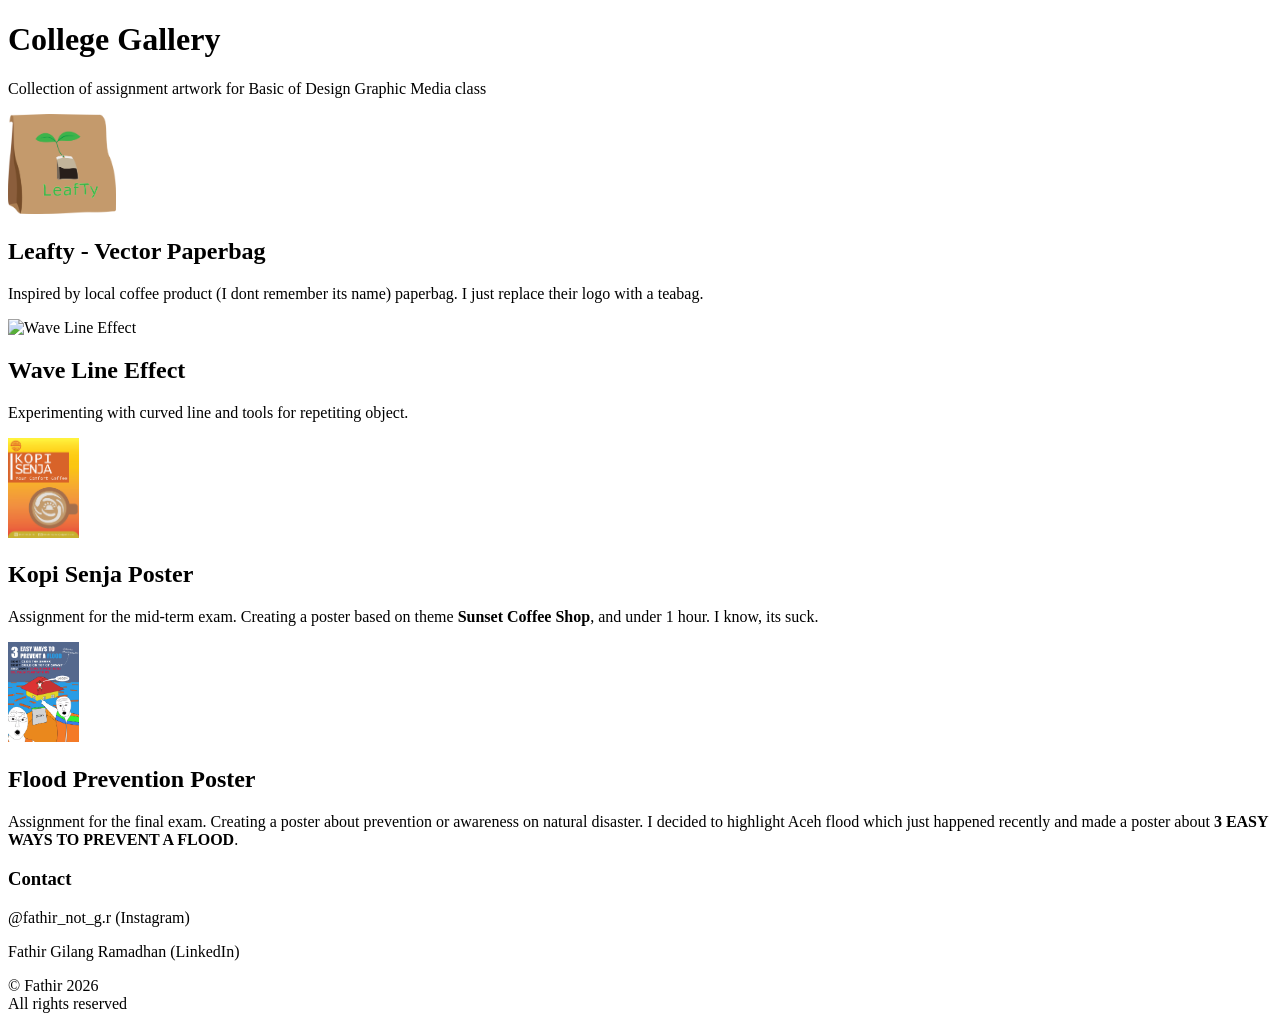
==== src/index.html @ f3ea7d9a "Fill index.html and Add Images" ====
<!DOCTYPE html>
<html lang="en">
<head>
	<meta charset="UTF-8">
	<meta name="viewport" content="width=device-width, initial-scale=1.0">
	<title>Gallery</title>
</head>
<body>
	<head>
		<h1>College Gallery</h1>
		<p>Collection of assignment artwork for Basic of Design Graphic Media class</p>
	</head>
	<main>
		<section>
			<img src="/image/Vector Paperbag (Transparent).png" alt="Vector Paperbag" height="100rem">
			<h2>Leafty - Vector Paperbag</h2>
			<p>Inspired by local coffee product (I dont remember its name) paperbag. I just replace their logo with a teabag.</p>
		</section>
		<section>
			<img src="/image/Wave Line Effect.jpg" alt="Wave Line Effect" height="100rem">
			<h2>Wave Line Effect</h2>
			<p>Experimenting with curved line and tools for repetiting object.</p>
		</section>
		<section>
			<img src="/image/Kopi Senja.jpg" alt="Kopi Senja Poster" height="100rem">
			<h2>Kopi Senja Poster</h2>
			<p>Assignment for the mid-term exam. Creating a poster based on theme <strong>Sunset Coffee Shop</strong>, and under 1 hour. I know, its suck.</p>
		</section>
		<section>
			<img src="/image/Poster Banjir.jpg" alt="Flood Prevention Poster" height="100rem">
			<h2>Flood Prevention Poster</h2>
			<p>Assignment for the final exam. Creating a poster about prevention or awareness on natural disaster. I decided to highlight Aceh flood which just happened recently and made a poster about <strong>3 EASY WAYS TO PREVENT A FLOOD</strong>.</p>
		</section>
	</main>
	<footer>
		<h3>Contact</h3>
		<div>
			<p>@fathir_not_g.r (Instagram)</p>
			<p>Fathir Gilang Ramadhan (LinkedIn)</p>
		</div>
		<p>&copy; Fathir 2026<br>All rights reserved</p>
	</footer>
</body>
</html>
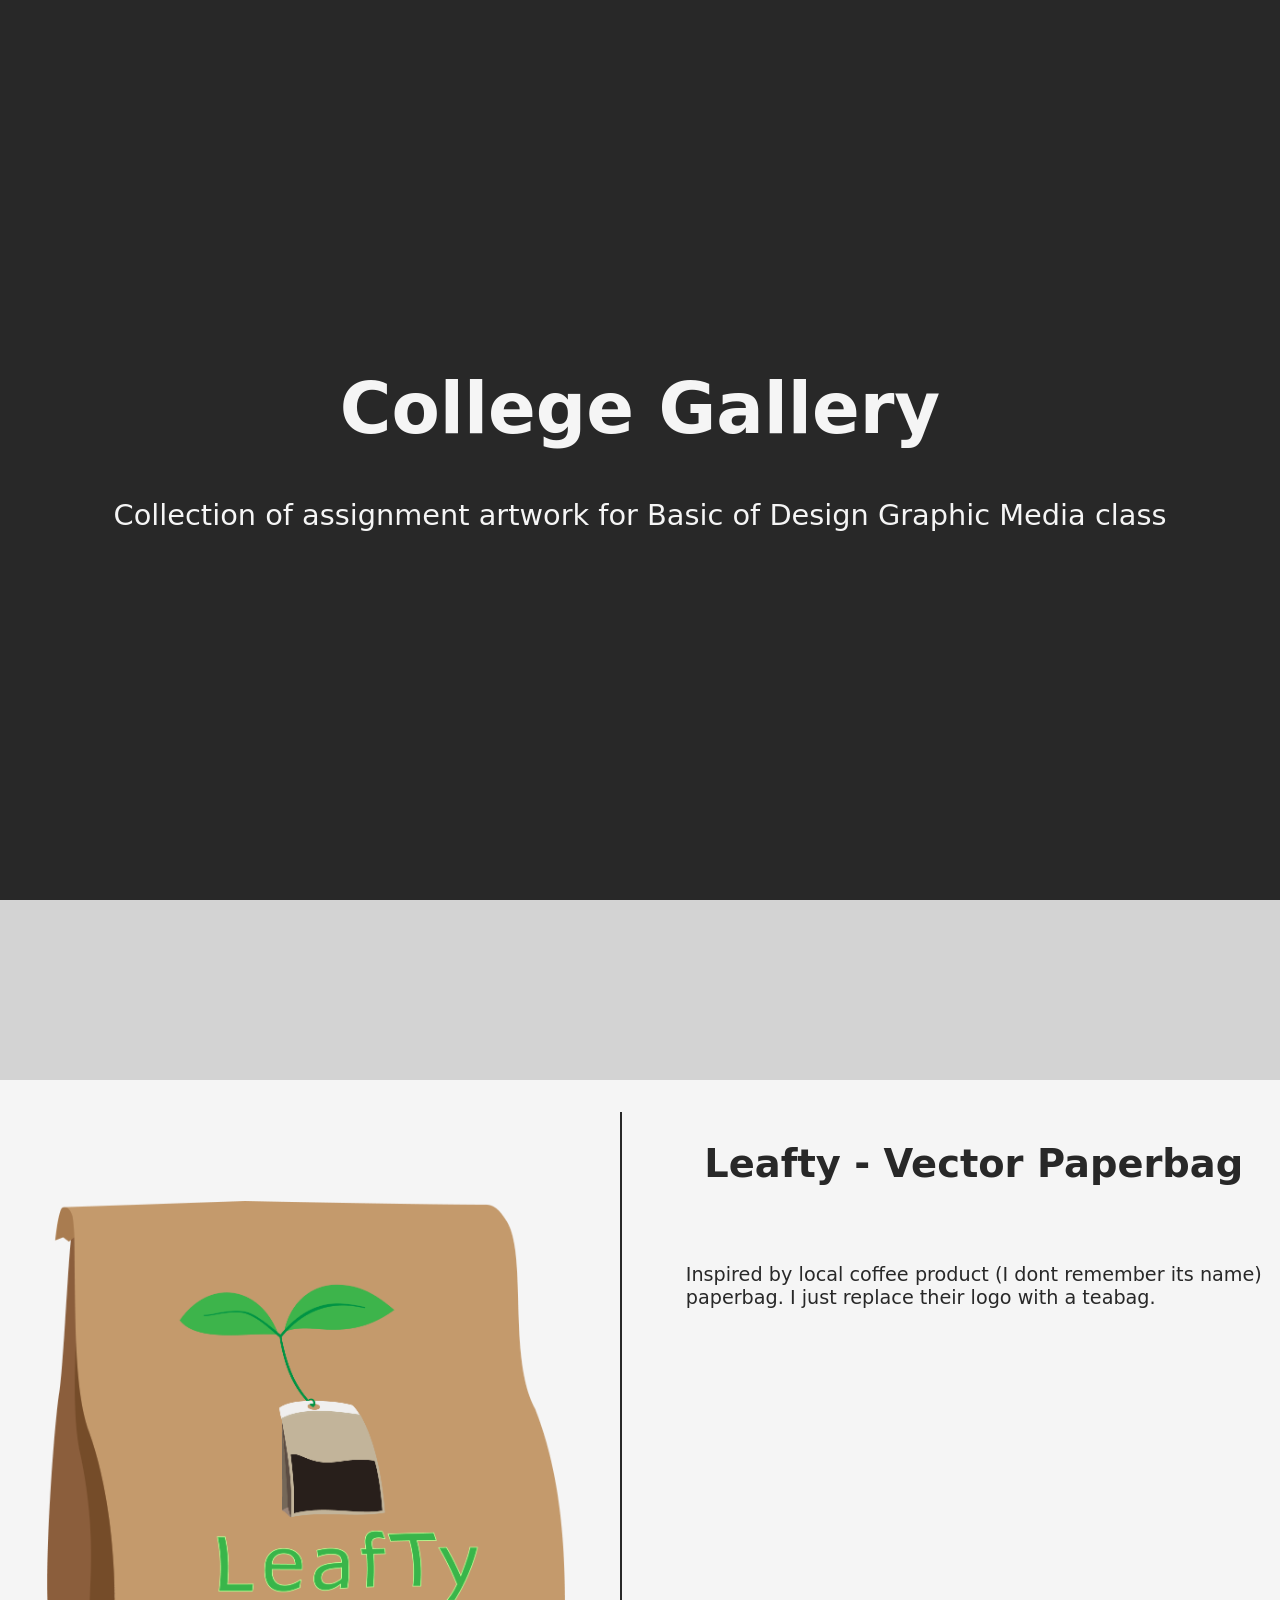
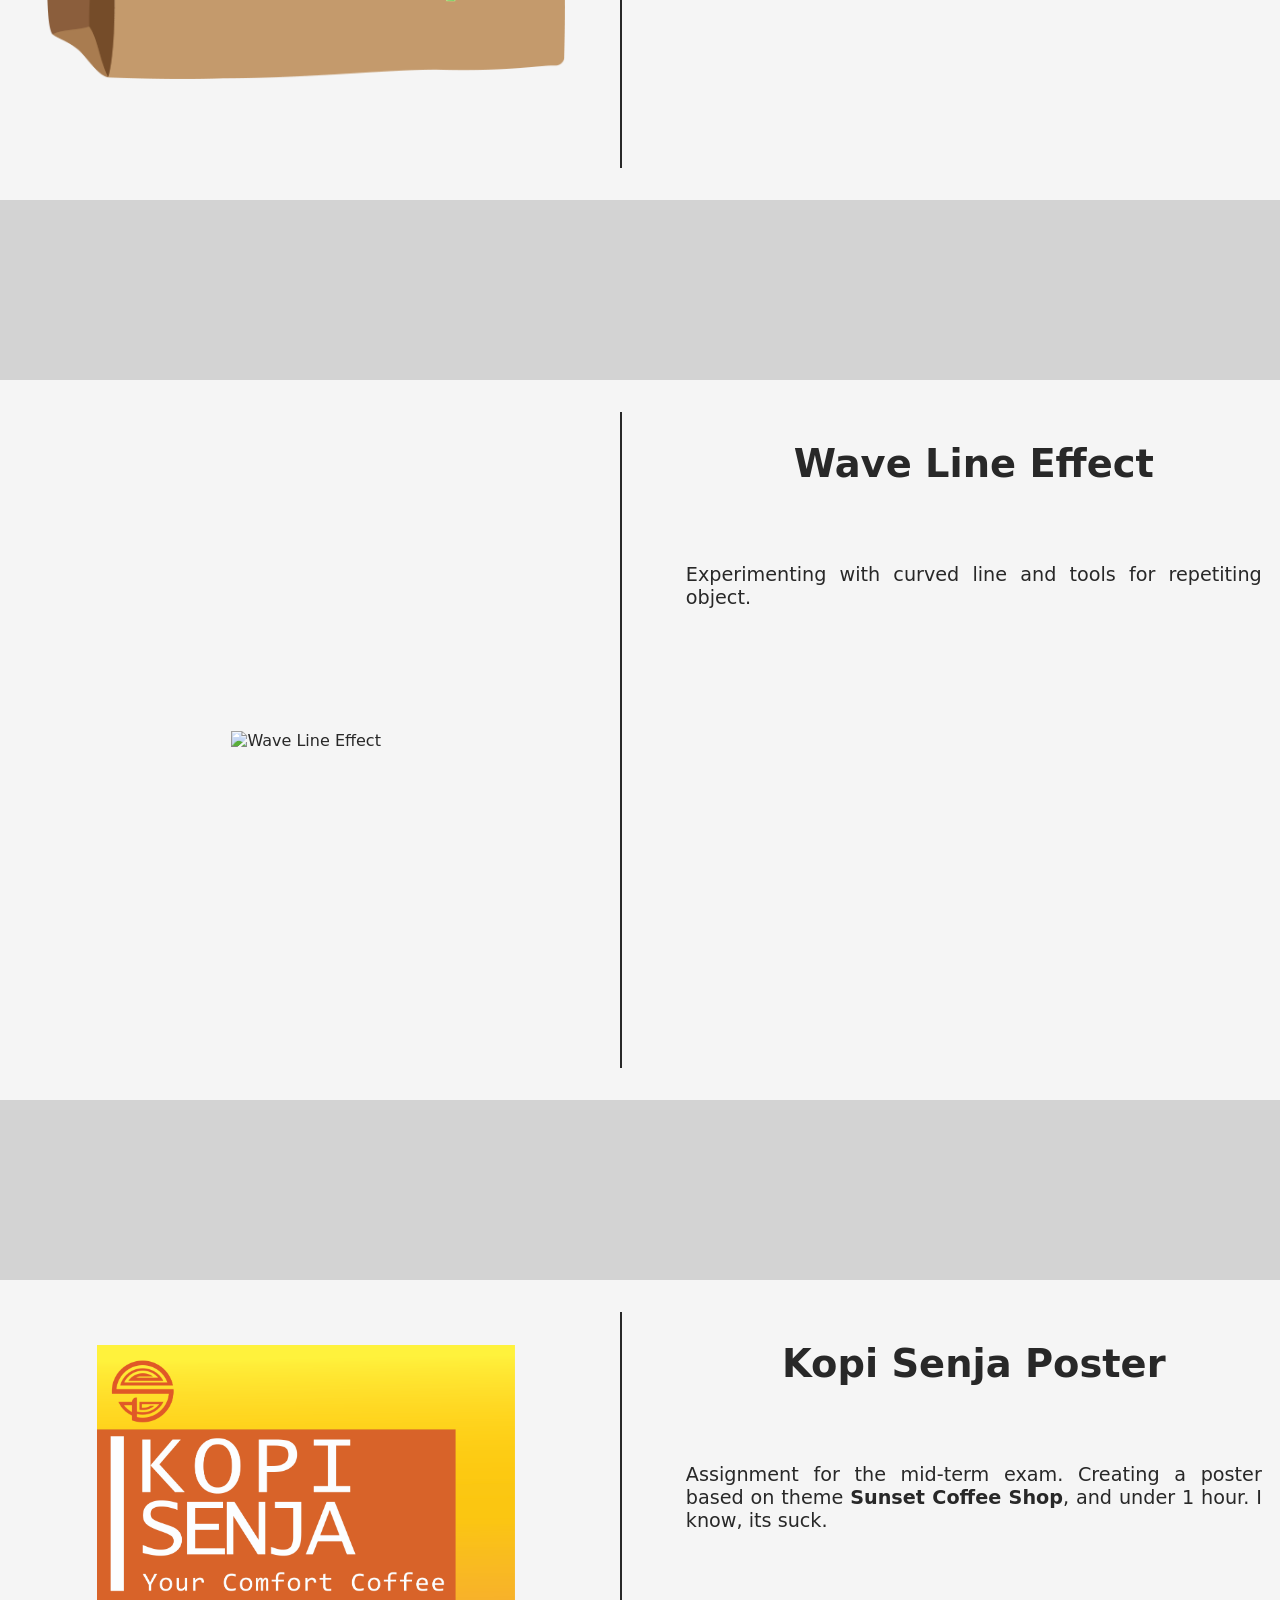
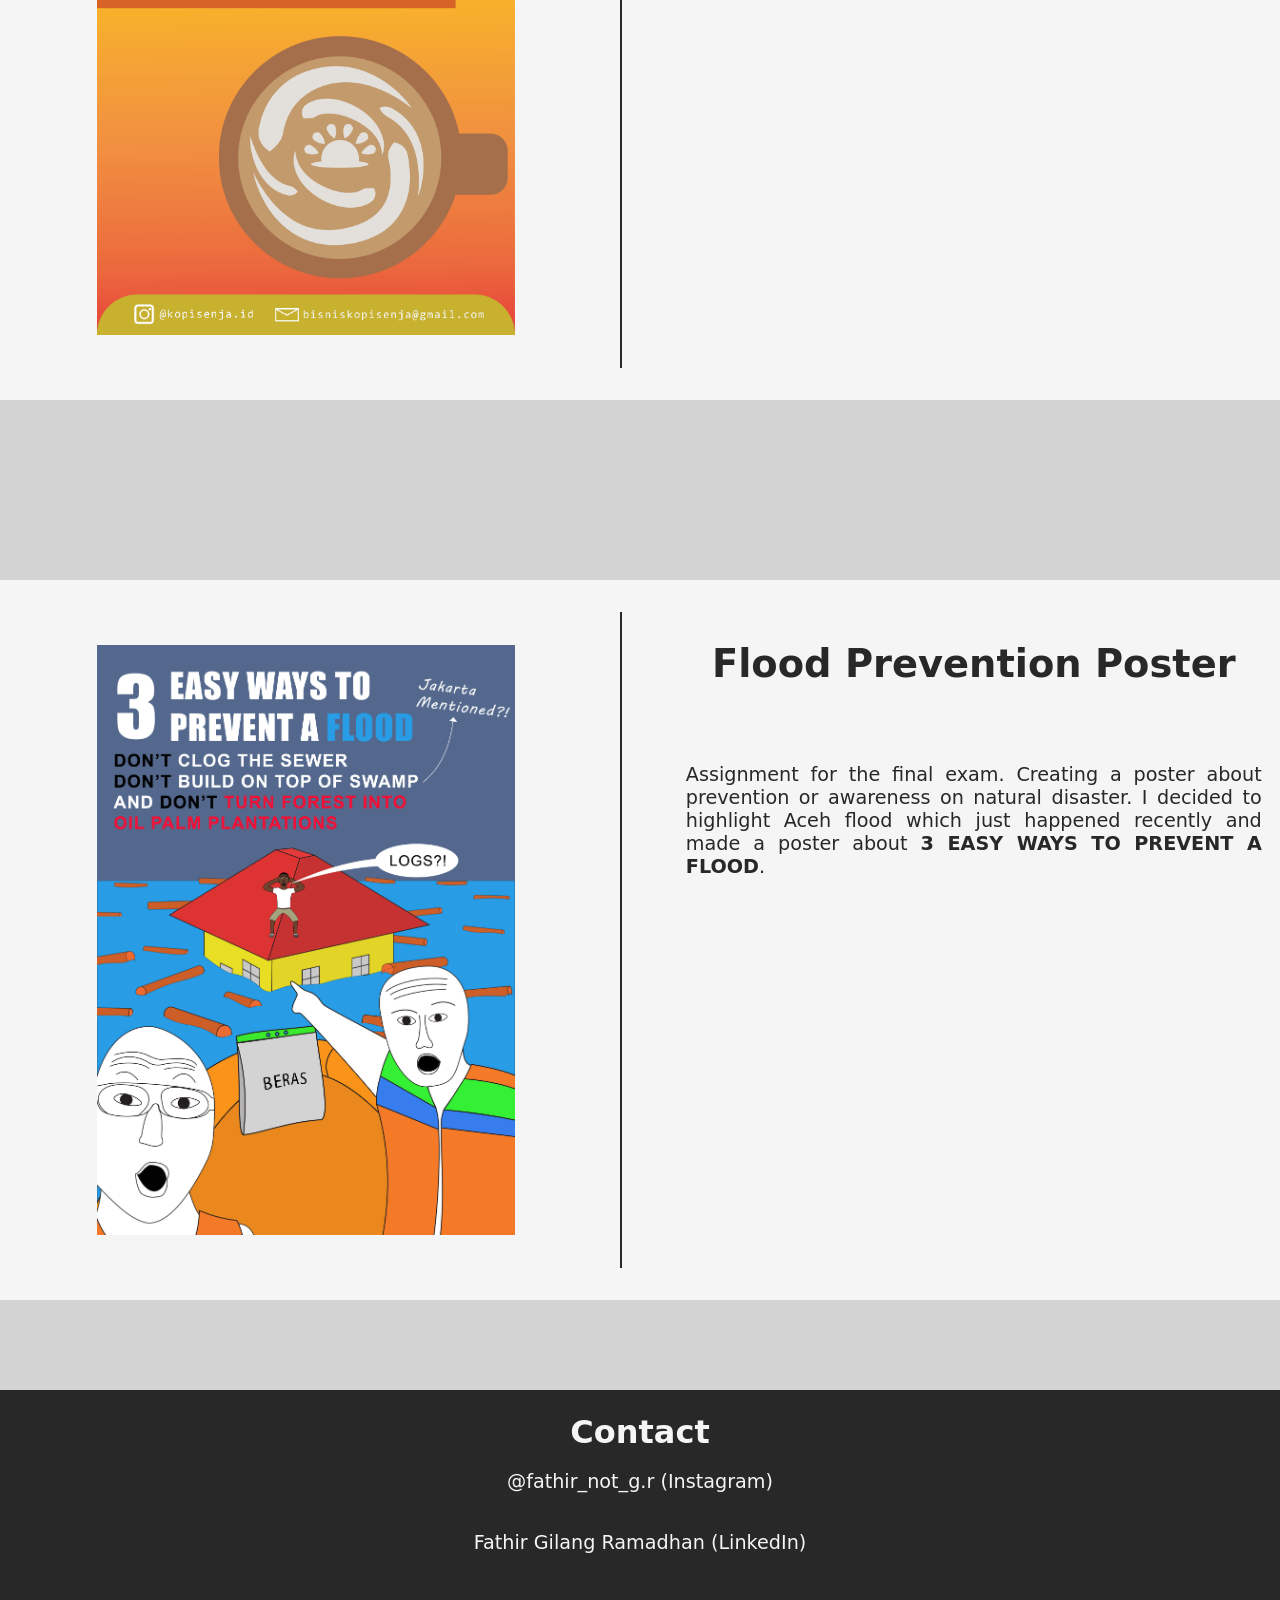
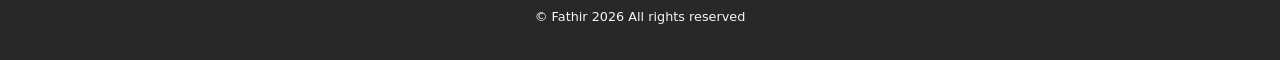
==== commit 03e4d42c: "Fix index.html and Add index.css" ====
--- a/src/index.html
+++ b/src/index.html
@@ -3,42 +3,59 @@
 <head>
 	<meta charset="UTF-8">
 	<meta name="viewport" content="width=device-width, initial-scale=1.0">
+	<link rel="stylesheet" href="/src/index.css">
 	<title>Gallery</title>
 </head>
 <body>
-	<head>
+	<header>
 		<h1>College Gallery</h1>
 		<p>Collection of assignment artwork for Basic of Design Graphic Media class</p>
-	</head>
+	</header>
 	<main>
 		<section>
-			<img src="/image/Vector Paperbag (Transparent).png" alt="Vector Paperbag" height="100rem">
-			<h2>Leafty - Vector Paperbag</h2>
-			<p>Inspired by local coffee product (I dont remember its name) paperbag. I just replace their logo with a teabag.</p>
+			<div>
+				<img src="/image/Vector Paperbag (Transparent).png" alt="Vector Paperbag">
+			</div>
+			<div>
+				<h2>Leafty - Vector Paperbag</h2>
+				<p>Inspired by local coffee product (I dont remember its name) paperbag. I just replace their logo with a teabag.</p>
+			</div>
 		</section>
 		<section>
-			<img src="/image/Wave Line Effect.jpg" alt="Wave Line Effect" height="100rem">
-			<h2>Wave Line Effect</h2>
-			<p>Experimenting with curved line and tools for repetiting object.</p>
+			<div>
+				<img src="/image/Wave Line Effect.jpg" alt="Wave Line Effect">
+			</div>
+			<div>
+				<h2>Wave Line Effect</h2>
+				<p>Experimenting with curved line and tools for repetiting object.</p>
+			</div>
 		</section>
 		<section>
-			<img src="/image/Kopi Senja.jpg" alt="Kopi Senja Poster" height="100rem">
-			<h2>Kopi Senja Poster</h2>
-			<p>Assignment for the mid-term exam. Creating a poster based on theme <strong>Sunset Coffee Shop</strong>, and under 1 hour. I know, its suck.</p>
+			<div>
+				<img src="/image/Kopi Senja.jpg" alt="Kopi Senja Poster">
+			</div>
+			<div>
+				<h2>Kopi Senja Poster</h2>
+				<p>Assignment for the mid-term exam. Creating a poster based on theme <strong>Sunset Coffee Shop</strong>, and under 1 hour. I know, its suck.</p>
+			</div>
 		</section>
 		<section>
-			<img src="/image/Poster Banjir.jpg" alt="Flood Prevention Poster" height="100rem">
-			<h2>Flood Prevention Poster</h2>
-			<p>Assignment for the final exam. Creating a poster about prevention or awareness on natural disaster. I decided to highlight Aceh flood which just happened recently and made a poster about <strong>3 EASY WAYS TO PREVENT A FLOOD</strong>.</p>
+			<div>
+				<img src="/image/Poster Banjir.jpg" alt="Flood Prevention Poster">
+			</div>
+			<div>
+				<h2>Flood Prevention Poster</h2>
+				<p>Assignment for the final exam. Creating a poster about prevention or awareness on natural disaster. I decided to highlight Aceh flood which just happened recently and made a poster about <strong>3 EASY WAYS TO PREVENT A FLOOD</strong>.</p>
+			</div>
 		</section>
 	</main>
 	<footer>
-		<h3>Contact</h3>
 		<div>
+			<h3>Contact</h3>
 			<p>@fathir_not_g.r (Instagram)</p>
 			<p>Fathir Gilang Ramadhan (LinkedIn)</p>
 		</div>
-		<p>&copy; Fathir 2026<br>All rights reserved</p>
+		<p>&copy; Fathir 2026 All rights reserved</p>
 	</footer>
 </body>
 </html>
--- a/src/index.css
+++ b/src/index.css
@@ -0,0 +1,236 @@
+body {
+	box-sizing: border-box;
+	margin: 0;
+	padding: 0;
+	max-width: 100vw;
+	overflow-x: hidden;
+	scroll-behavior: smooth;
+	scrollbar-width: thin;
+	font-family:system-ui, -apple-system, BlinkMacSystemFont, 'Segoe UI', Roboto, Oxygen, Ubuntu, Cantarell, 'Open Sans', 'Helvetica Neue', sans-serif;
+}
+
+@media (min-width: 1024px) {
+	header {
+		display: flex;
+		flex-direction: column;
+		height: 100vh;
+		background-color: rgb(40, 40, 40);
+		color: whitesmoke;
+		justify-content: center;
+		align-items: center;
+		gap: 2.5vh;
+	}
+	
+	header h1 { 
+		margin: 1%;
+		font-size: 5.5vw;
+	}
+	
+	header p {
+		margin: 1%;
+		font-size: 2.25vw;
+	}
+	
+	main {
+		background-color: lightgrey;
+		height: auto;
+		display: flex;
+		flex-direction: column;
+		align-items: center;
+	}
+
+	section {
+		background-color: whitesmoke;
+		color: rgb(40, 40, 40);
+		margin-top: 10vh;
+		margin-bottom: 10vh;
+		height: 80vh;
+		width: 100vw;
+		display: flex;
+		flex-direction: row;
+		justify-content: center;
+	}
+
+	section:nth-child(1) {
+		margin-top: 20vh;
+	}
+	
+	section div {
+		display: flex;
+		flex-direction: column;
+		justify-content: center;
+		align-items: center;
+		width: 45%;
+		padding-right: 2%;
+		margin-top: 2.5%;
+		margin-bottom: 2.5%;
+		border-right: 0.25vh solid rgb(40, 40, 40);
+	}
+
+	section div:nth-child(2) {
+		padding-left: 5%;
+		padding-right: 0;
+		border-right: 0 none;
+		justify-content: flex-start;
+	}
+
+	section div h2 {
+		margin-top: 5%;
+		margin-bottom: 10%;
+		font-size: 3vw;
+	}
+
+	section div p {
+		height: fit-content;
+		font-size: 1.5vw;
+		text-align: justify;
+	}
+
+	img {
+		max-width: 90%;
+		max-height: 90%;
+	}
+
+	footer {
+		display: flex;
+		flex-direction: column;
+		height: 30vh;
+		background-color: rgb(40, 40, 40);
+		color: whitesmoke;
+		justify-content: space-evenly;
+		align-items: center;
+	}
+
+	footer h3 {
+		font-size: 2.5vw;
+		margin: 0;
+	}
+
+	footer div {
+		display: flex;
+		flex-direction: column;
+		align-items: center;
+	}
+
+	footer p {
+		font-size: 1vw;
+	}
+
+	footer div p {
+		font-size: 1.5vw;
+	}
+}
+
+@media (max-width: 1023px) {
+	header {
+		display: flex;
+		flex-direction: column;
+		height: 100vh;
+		background-color: rgb(40, 40, 40);
+		color: whitesmoke;
+		justify-content: center;
+		align-items: center;
+		gap: 2.5vh;
+	}
+	
+	header h1 { 
+		font-size: 8vw;
+	}
+	
+	header p {
+		font-size: 4vw;
+		margin-left: 5vw;
+		margin-right: 5vw;
+		text-align: center;
+	}
+	
+	main {
+		background-color: lightgrey;
+		height: auto;
+		display: flex;
+		flex-direction: column;
+		align-items: center;
+	}
+
+	section {
+		background-color: whitesmoke;
+		color: rgb(40, 40, 40);
+		margin-top: 5vh;
+		margin-bottom: 5vh;
+		height: 100vh;
+		width: 100vw;
+		display: flex;
+		flex-direction: column;
+		justify-content: center;
+		align-items: center;
+	}
+
+	section:nth-child(1) {
+		margin-top: 10vh;
+	}
+	
+	section div {
+		display: flex;
+		flex-direction: column;
+		justify-content: center;
+		align-items: center;
+		height: 50%;
+		width: 90%;
+		padding-bottom: 2%;
+		margin-top: 2.5%;
+		margin-bottom: 2.5%;
+		border-bottom: 0.25vh solid rgb(40, 40, 40);
+	}
+
+	section div:nth-child(2) {
+		padding-right: 0;
+		border-bottom: 0 none;
+		justify-content: flex-start;
+	}
+
+	section div h2 {
+		margin-top: 5%;
+		margin-bottom: 5%;
+		font-size: 7vw;
+	}
+
+	section div p {
+		height: fit-content;
+		font-size: 3.5vw;
+		text-align: justify;
+	}
+
+	img {
+		max-width: 90%;
+		max-height: 90%;
+	}
+
+	footer {
+		display: flex;
+		flex-direction: column;
+		height: 30vh;
+		background-color: rgb(40, 40, 40);
+		color: whitesmoke;
+		justify-content: space-evenly;
+		align-items: center;
+	}
+
+	footer h3 {
+		font-size: 5vw;
+		margin: 0;
+	}
+
+	footer div {
+		display: flex;
+		flex-direction: column;
+		align-items: center;
+	}
+
+	footer p {
+		font-size: 2.5vw;
+	}
+
+	footer div p {
+		font-size: 3vw;
+	}
+}
